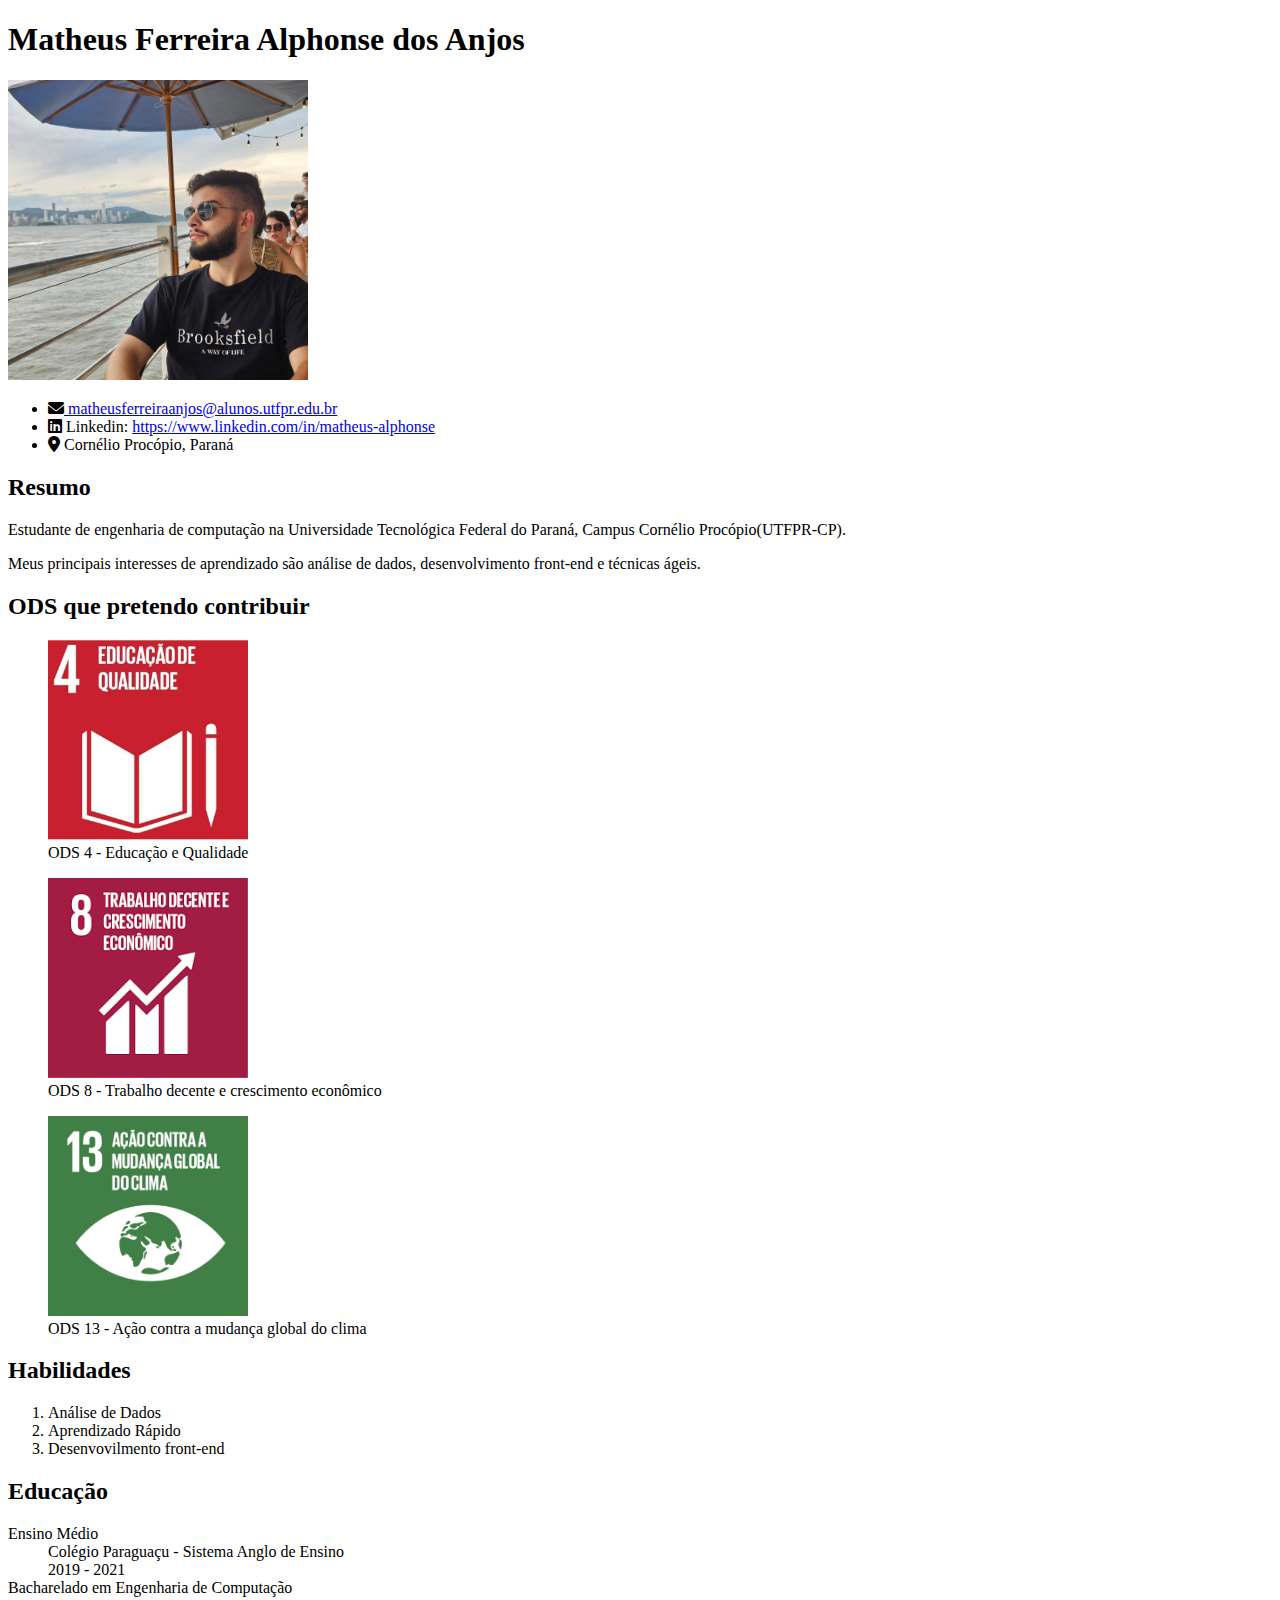
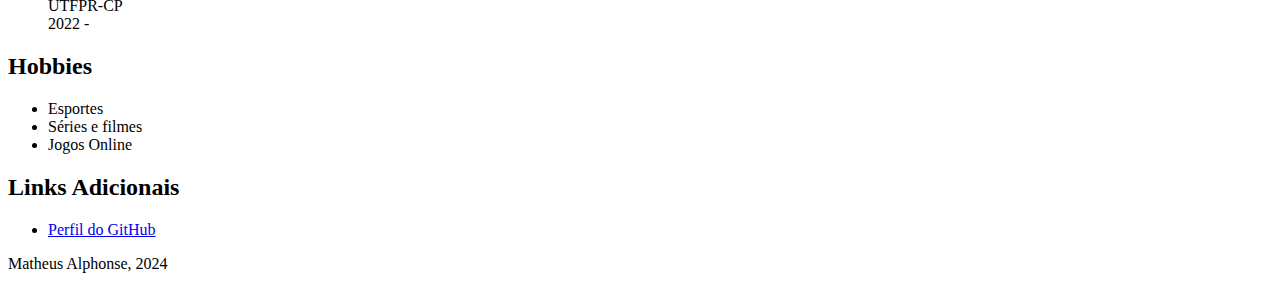
==== Curriculum_vitae/index.html @ 68bd463b "Initial commit" ====
<!DOCTYPE html>
<html lang="pt-br">
<head>
    <meta charset="UTF-8">
    <meta name="viewport" content="width=device-width, initial-scale=1.0">
    <title>Matheus Ferreira Alphonse dos Anjos</title>
    <link rel="stylesheet" href="https://cdnjs.cloudflare.com/ajax/libs/font-awesome/6.0.0-beta3/css/all.min.css">
</head>
<body>
    <h1>Matheus Ferreira Alphonse dos Anjos</h1>
    <img src="figs/perfil.jpg" alt="Perfil" width="300" height="300">
    <ul>
        <li> <i class="fas fa-envelope" ></i><a href="mailto:matheusferreiraanjos@alunos.utfpr.edu.br" target="_blank"> matheusferreiraanjos@alunos.utfpr.edu.br</a></li>
        <li> <i class="fab fa-linkedin"></i> Linkedin: <a href="https://www.linkedin.com/in/matheus-alphonse-802637262/" target="_blank">https://www.linkedin.com/in/matheus-alphonse</a></li>
        <li><i class="fas fa-map-marker-alt"></i> Cornélio Procópio, Paraná</li>
    </ul>
    <h2>Resumo</h2>
    <p>Estudante de engenharia de computação na Universidade Tecnológica Federal do Paraná, Campus Cornélio Procópio(UTFPR-CP).
    <p>Meus principais interesses de aprendizado são análise de dados, desenvolvimento front-end e técnicas ágeis.</p>
    <h2>ODS que pretendo contribuir</h2>
    <figure>
        <img src="figs/ods4.jpg" alt="Educação e Qualidade" width="200" height="200">
        <figcaption>ODS 4 - Educação e Qualidade</figcaption>
    </figure>
    <figure>
        <img src="figs/ods8.png" alt="Trabalho decente e crescimento    econômico" width="200" height="200">
        <figcaption>ODS 8 - Trabalho decente e crescimento econômico </figcaption>
    </figure>
    <figure>
        <img src="figs/ods13.png" alt="Ação contra a mudança global do clima" width="200" height="200">
        <figcaption>ODS 13 - Ação contra a mudança global do clima</figcaption>
    </figure>
    <h2>Habilidades</h2>
    <ol>
        <li>Análise de Dados</li>
        <li>Aprendizado Rápido</li>
        <li>Desenvovilmento front-end</li>
    </ol>
    <h2>Educação</h2>
    <dl>
        <dt>Ensino Médio</dt>
        <dd>Colégio Paraguaçu - Sistema Anglo de Ensino</dd>
        <dd>2019 - 2021</dd>
        <dt>Bacharelado em Engenharia de Computação</dt>
        <dd>UTFPR-CP</dd>
        <dd>2022 - </dd>
    </dl>
    <h2>Hobbies</h2>
    <ul>
        <li>Esportes</li>
        <li>Séries e filmes</li>
        <li>Jogos Online</li>
    </ul>
    
    <h2>Links Adicionais</h2>
    <ul>
        <li><a href="https://github.com/matheustm29" target="_blank">Perfil do GitHub</a></li>
    </ul>
    Matheus Alphonse, 2024

</body>
</html>
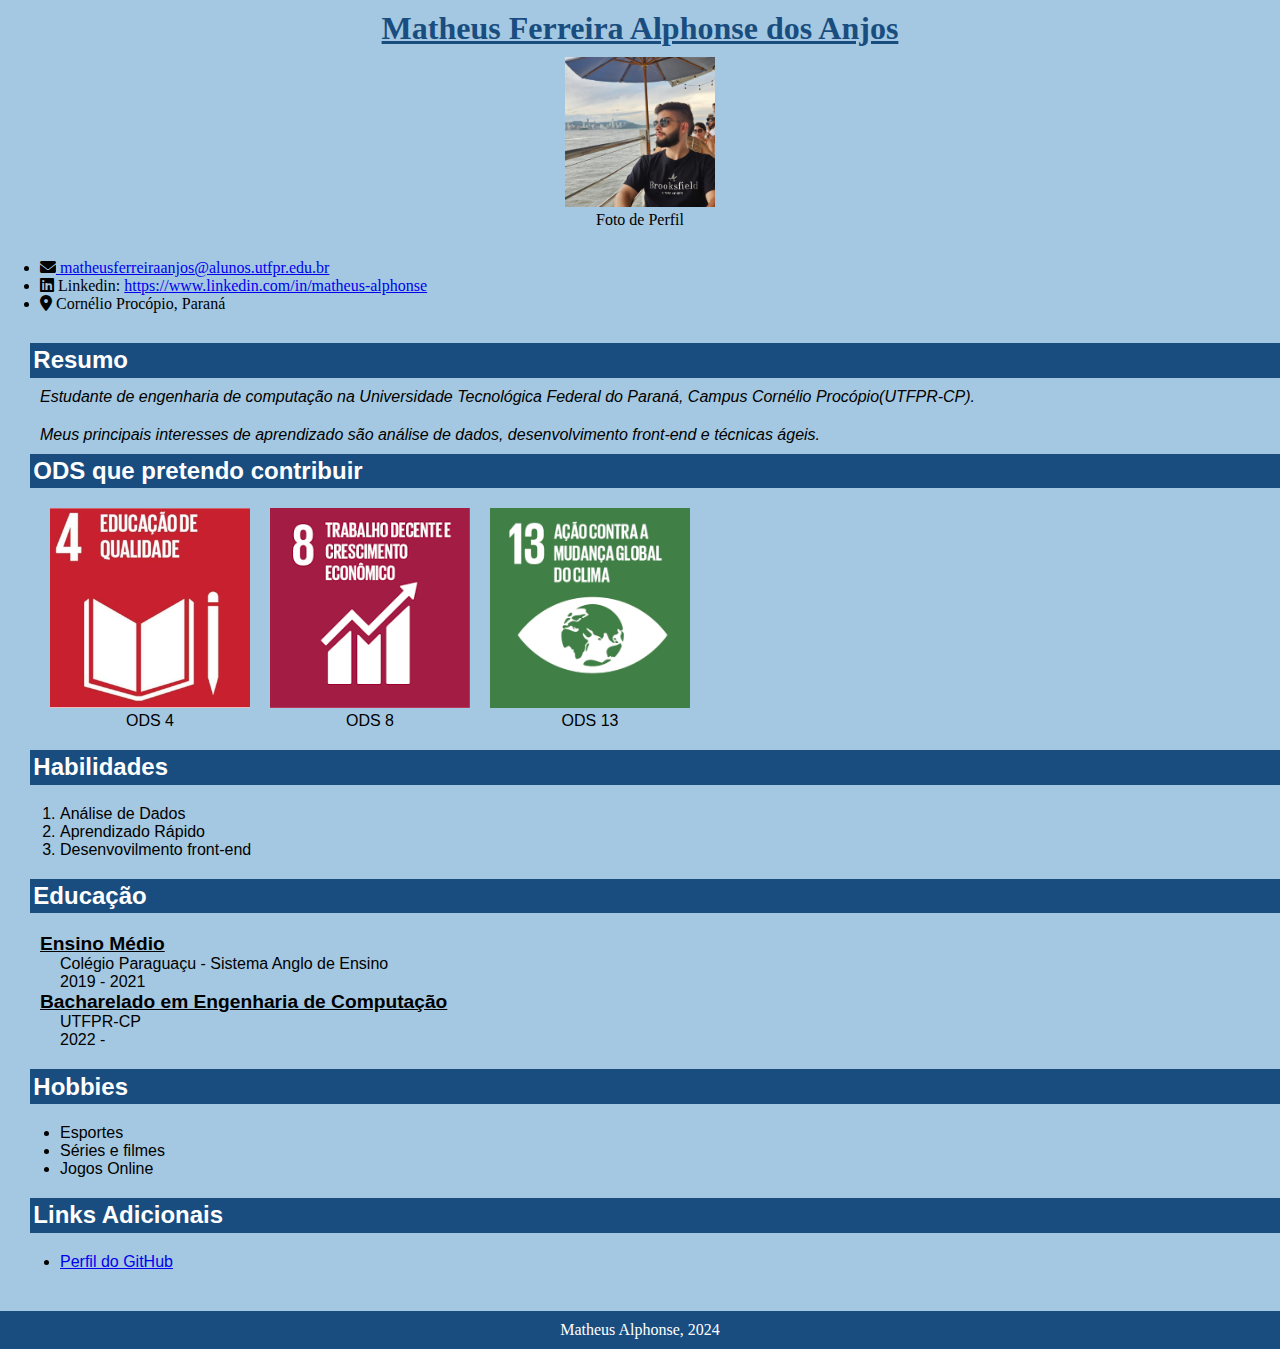
==== commit 085ac56b: "css" ====
--- a/Curriculum_vitae/index.html
+++ b/Curriculum_vitae/index.html
@@ -5,58 +5,71 @@
     <meta name="viewport" content="width=device-width, initial-scale=1.0">
     <title>Matheus Ferreira Alphonse dos Anjos</title>
     <link rel="stylesheet" href="https://cdnjs.cloudflare.com/ajax/libs/font-awesome/6.0.0-beta3/css/all.min.css">
+    <link rel="stylesheet" href="estilos/style.css">
+    
 </head>
 <body>
-    <h1>Matheus Ferreira Alphonse dos Anjos</h1>
-    <img src="figs/perfil.jpg" alt="Perfil" width="300" height="300">
-    <ul>
-        <li> <i class="fas fa-envelope" ></i><a href="mailto:matheusferreiraanjos@alunos.utfpr.edu.br" target="_blank"> matheusferreiraanjos@alunos.utfpr.edu.br</a></li>
-        <li> <i class="fab fa-linkedin"></i> Linkedin: <a href="https://www.linkedin.com/in/matheus-alphonse-802637262/" target="_blank">https://www.linkedin.com/in/matheus-alphonse</a></li>
-        <li><i class="fas fa-map-marker-alt"></i> Cornélio Procópio, Paraná</li>
-    </ul>
-    <h2>Resumo</h2>
-    <p>Estudante de engenharia de computação na Universidade Tecnológica Federal do Paraná, Campus Cornélio Procópio(UTFPR-CP).
-    <p>Meus principais interesses de aprendizado são análise de dados, desenvolvimento front-end e técnicas ágeis.</p>
-    <h2>ODS que pretendo contribuir</h2>
-    <figure>
-        <img src="figs/ods4.jpg" alt="Educação e Qualidade" width="200" height="200">
-        <figcaption>ODS 4 - Educação e Qualidade</figcaption>
-    </figure>
-    <figure>
-        <img src="figs/ods8.png" alt="Trabalho decente e crescimento    econômico" width="200" height="200">
-        <figcaption>ODS 8 - Trabalho decente e crescimento econômico </figcaption>
-    </figure>
-    <figure>
-        <img src="figs/ods13.png" alt="Ação contra a mudança global do clima" width="200" height="200">
-        <figcaption>ODS 13 - Ação contra a mudança global do clima</figcaption>
-    </figure>
-    <h2>Habilidades</h2>
-    <ol>
-        <li>Análise de Dados</li>
-        <li>Aprendizado Rápido</li>
-        <li>Desenvovilmento front-end</li>
-    </ol>
-    <h2>Educação</h2>
-    <dl>
-        <dt>Ensino Médio</dt>
-        <dd>Colégio Paraguaçu - Sistema Anglo de Ensino</dd>
-        <dd>2019 - 2021</dd>
-        <dt>Bacharelado em Engenharia de Computação</dt>
-        <dd>UTFPR-CP</dd>
-        <dd>2022 - </dd>
-    </dl>
-    <h2>Hobbies</h2>
-    <ul>
-        <li>Esportes</li>
-        <li>Séries e filmes</li>
-        <li>Jogos Online</li>
-    </ul>
+    <header>
+        <h1>Matheus Ferreira Alphonse dos Anjos</h1>
+        <img src="figs/perfil.jpg" alt="Perfil" width="150" height="150">
+        <p>Foto de Perfil</p>
+        <ul>
+            <li> <i class="fas fa-envelope" ></i><a href="mailto:matheusferreiraanjos@alunos.utfpr.edu.br" target="_blank"> matheusferreiraanjos@alunos.utfpr.edu.br</a></li>
+            <li> <i class="fab fa-linkedin"></i> Linkedin: <a href="https://www.linkedin.com/in/matheus-alphonse-802637262/" target="_blank">https://www.linkedin.com/in/matheus-alphonse</a></li>
+            <li><i class="fas fa-map-marker-alt"></i> Cornélio Procópio, Paraná</li>
+        </ul>
+    </header>
+    <main>
+        
+        <h2>Resumo</h2>
+        <p>Estudante de engenharia de computação na Universidade Tecnológica Federal do Paraná, Campus Cornélio Procópio(UTFPR-CP).
+        <p>Meus principais interesses de aprendizado são análise de dados, desenvolvimento front-end e técnicas ágeis.</p>
+        <h2>ODS que pretendo contribuir</h2>
+        <div id="figura" style="display: flex; gap: 20px;">
+            <figure>
+                <img src="figs/ods4.jpg" alt="Educação e Qualidade" width="200" height="200">
+                <figcaption>ODS 4</figcaption>
+            </figure>
+            <figure>
+                <img src="figs/ods8.png" alt="Trabalho decente e crescimento    econômico" width="200" height="200">
+                <figcaption>ODS 8</figcaption>
+            </figure>
+            <figure>
+                <img src="figs/ods13.png" alt="Ação contra a mudança global do clima" width="200" height="200">
+                <figcaption>ODS 13</figcaption>
+            </figure>
+        </div>
+        <h2>Habilidades</h2>
+        <ol class="habilidades">
+            <li>Análise de Dados</li>
+            <li>Aprendizado Rápido</li>
+            <li>Desenvovilmento front-end</li>
+        </ol>
+        <h2>Educação</h2>
+        <dl class="educacao">
+            <dt>Ensino Médio</dt>
+            <dd>Colégio Paraguaçu - Sistema Anglo de Ensino</dd>
+            <dd>2019 - 2021</dd>
+            <dt>Bacharelado em Engenharia de Computação</dt>
+            <dd>UTFPR-CP</dd>
+            <dd>2022 - </dd>
+        </dl>
+        <h2>Hobbies</h2>
+        <ul class="hobbies">
+            <li>Esportes</li>
+            <li>Séries e filmes</li>
+            <li>Jogos Online</li>
+        </ul>
+        
+        <h2>Links Adicionais</h2>
+        <ul class="link">
+            <li><a href="https://github.com/matheustm29" target="_blank">Perfil do GitHub</a></li>
+        </ul>
+    </main>
     
-    <h2>Links Adicionais</h2>
-    <ul>
-        <li><a href="https://github.com/matheustm29" target="_blank">Perfil do GitHub</a></li>
-    </ul>
-    Matheus Alphonse, 2024
+    <footer>
+        Matheus Alphonse, 2024
+    </footer>
 
 </body>
 </html>--- a/Curriculum_vitae/estilos/style.css
+++ b/Curriculum_vitae/estilos/style.css
@@ -0,0 +1,97 @@
+@charset "UTF-8";
+/*
+    Paleta de Cores:
+    Cor base: Azul escuro (#1A4D7F)
+    Tons:
+    Azul claro 1: #A4C8E1
+    Azul claro 2: #7BAFD0
+    Azul médio: #4A8FB8
+    Azul escuro 2:#0E395D
+*/
+
+*{
+    padding: 0px;
+    margin: 0px;
+    background-color: #A4C8E1;
+}
+header{
+    text-align: center;
+    padding: 10px;
+}
+
+header > h1 {
+    font-size: 2em;
+    font-family: cursive;
+    text-decoration: underline;
+    padding-bottom: 10px;
+    color: #1A4D7F;
+}
+
+header > ul {
+    text-align: left;
+    padding: 30px;
+    padding-bottom: 0px;
+}
+
+
+main{
+    font-family: Arial, Helvetica, sans-serif;
+    font-size: 1em;
+    padding: 20px 30px;
+    
+}
+
+main > h2{
+    font-size: 1.5em;
+    padding: 3.3px;
+    width: 100vw;
+    background-color: #1A4D7F;
+    color: white;
+}
+
+main > p {
+    font-style: italic;
+    padding: 10px;
+}
+
+.habilidades {
+    padding: 20px 30px; 
+}
+
+.educacao{
+    padding: 20px 0px;
+}
+
+.educacao > dt  {
+    font-weight: bold;
+    text-align: justify;
+    text-decoration: underline;
+    font-size: 1.2em;
+    padding: 0px 10px;
+    
+}
+
+.educacao > dd {
+    text-align: justify;
+    padding-left: 30px;
+}
+
+.hobbies{
+    padding: 20px 30px;
+}
+
+.link{
+    padding: 20px 30px;
+}
+
+div#figura{
+    text-align: center;
+    padding: 20px;
+}
+
+footer{
+    text-align: center;
+    padding: 10px;
+    background-color: #1A4D7F;
+    color: white;
+}